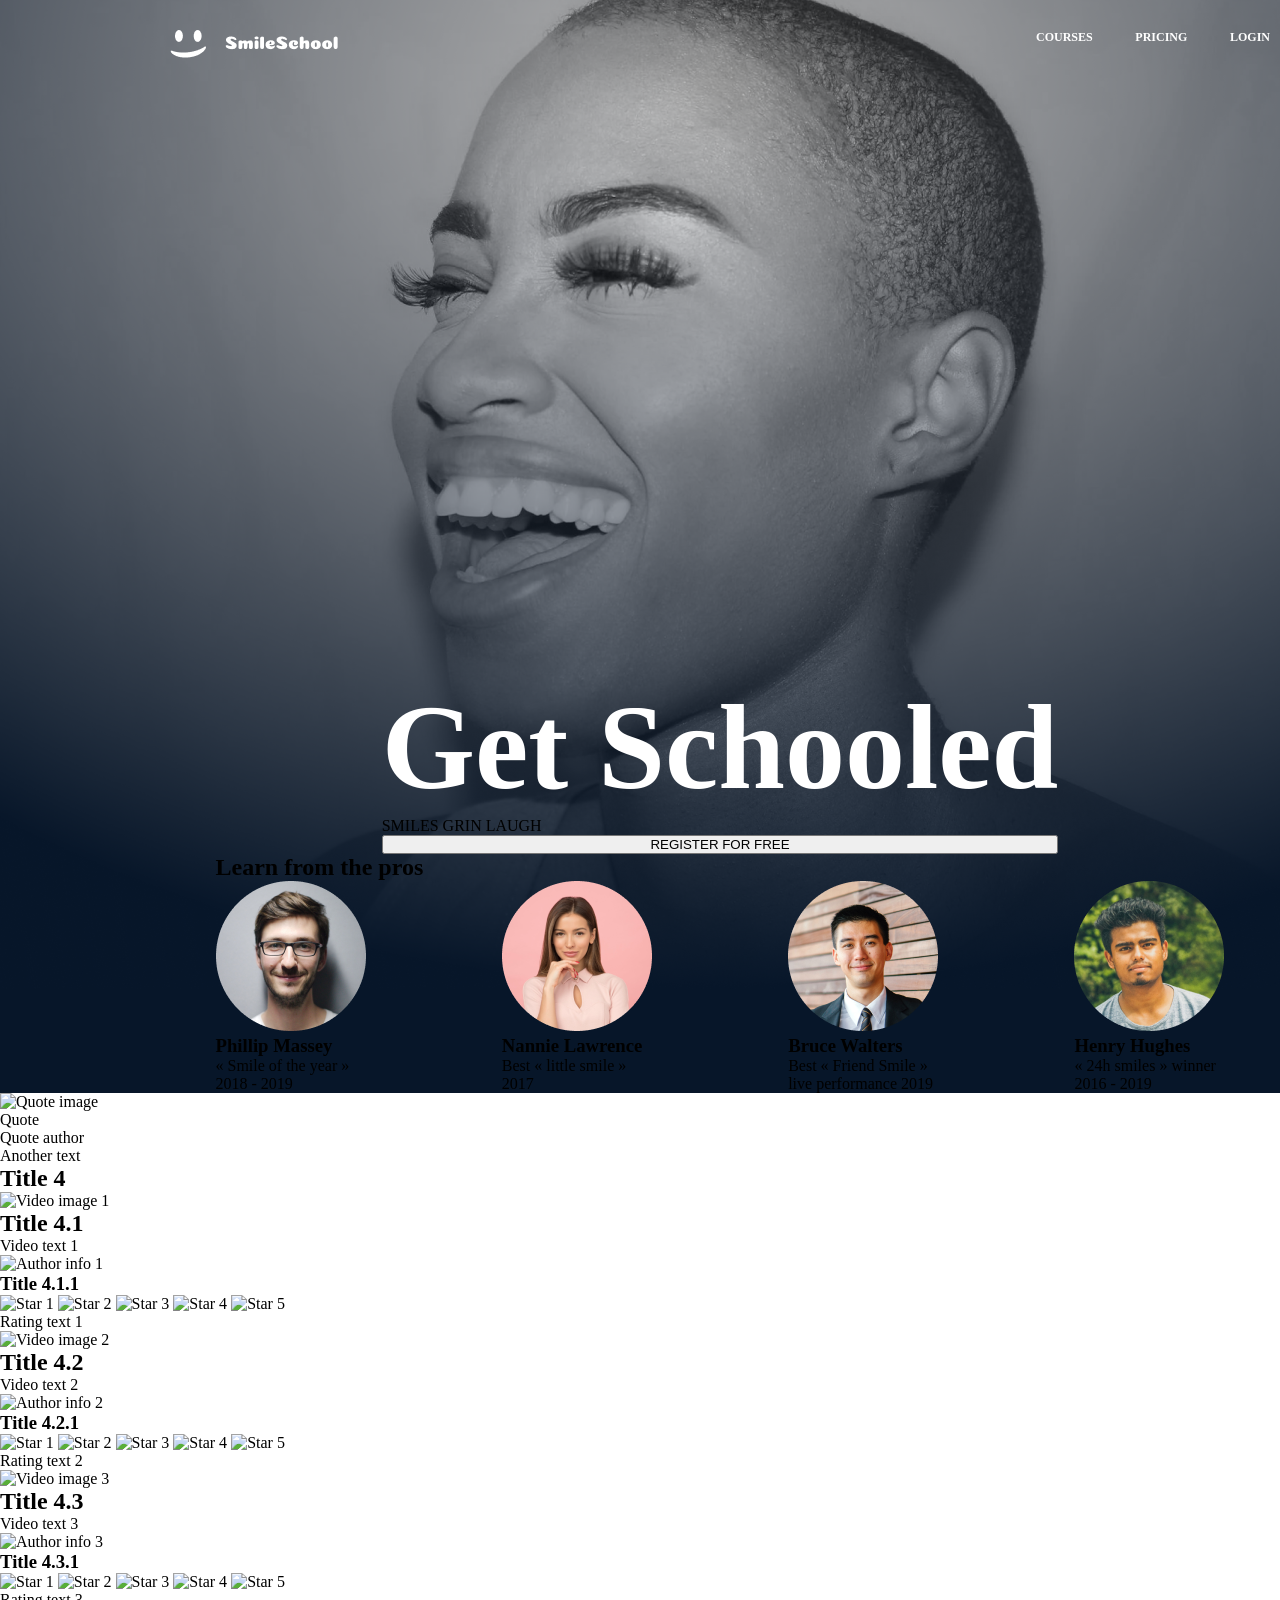
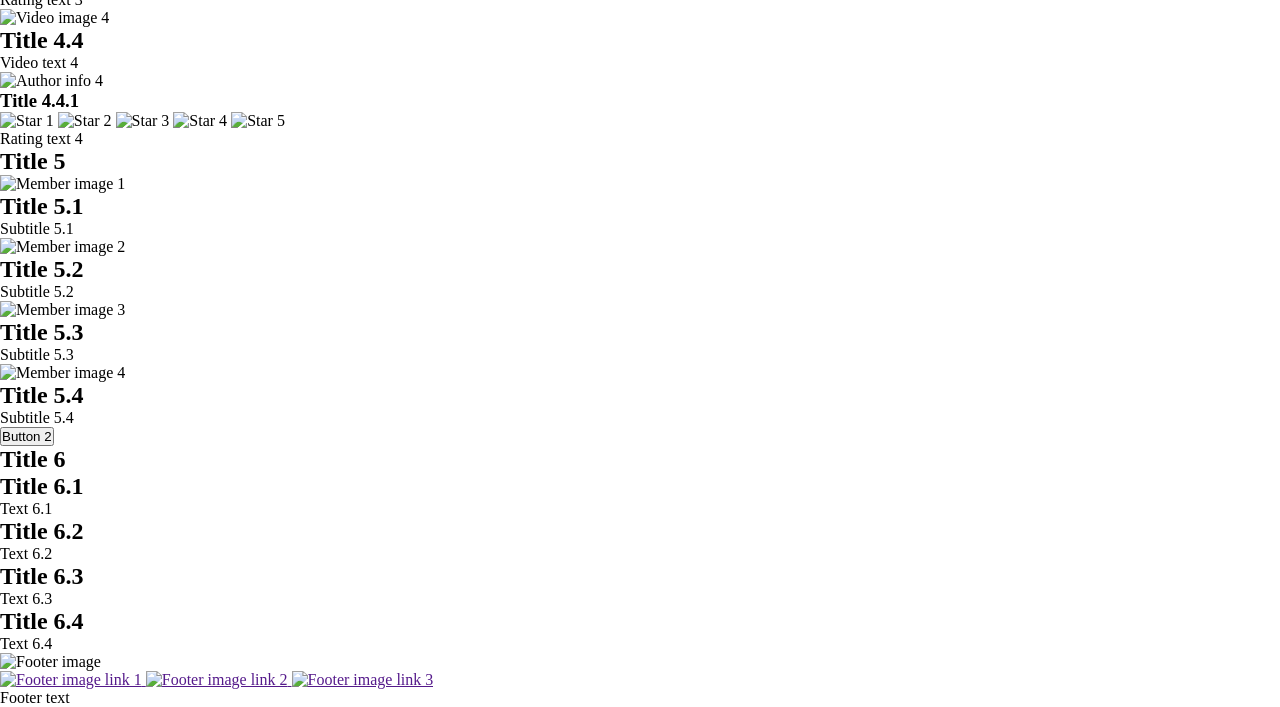
==== FullStack/holbertonschool-web-development/css_advanced/index.html @ ffab680c "Adding CSS project part 1" ====
<!DOCTYPE html>
<html>
  <head>
    <meta charset="UTF-8" />
    <meta name="viewport" content="width=device-width, initial-scale=1.0" />
    <link rel="stylesheet" href="styles.css" />
    <title>Homepage</title>
  </head>
  <body>
    <header>
      <div id="head">
        <a href="">
          <img src="img/logo.png" alt="Logo" />
        </a>
        <div id="menu">
          <a href="">COURSES</a>
          <a href="">PRICING</a>
          <a href="">LOGIN</a>
        </div>
      </div>
    </header>
    <main>
      <section id="main_part">
        <div id="main_part_top">
          <h1>Get Schooled</h1>
          <p>SMILES GRIN LAUGH</p>
          <button>REGISTER FOR FREE</button>
        </div>
        <div id="main_part_bottom">
          <h2>Learn from the pros</h2>
          <div id="pros">
            <div>
              <img src="img/avatar-1.png" alt="Massey" />
              <h3>Phillip Massey</h3>
              <p>« Smile of the year » <br />2018 - 2019</p>
            </div>
            <div>
              <img src="img/avatar-2.png" alt="Lawrence" />
              <h3>Nannie Lawrence</h3>
              <p>Best « little smile » <br />2017</p>
            </div>
            <div>
              <img src="img/avatar-3.png" alt="Image 3" />
              <h3>Bruce Walters</h3>
              <p>Best « Friend Smile » <br />live performance 2019</p>
            </div>
            <div>
              <img src="img/avatar-4.png" alt="Image 4" />
              <h3>Henry Hughes</h3>
              <p>« 24h smiles » winner <br />2016 - 2019</p>
            </div>
          </div>
        </div>
      </section>
      <section>
        <div>
          <img src="" alt="Quote image" />
          <div>
            <blockquote>Quote</blockquote>
            <p>Quote author</p>
            <p>Another text</p>
          </div>
        </div>
      </section>
      <section>
        <h1>Title 4</h1>
        <div>
          <div>
            <img src="" alt="Video image 1" />
            <h2>Title 4.1</h2>
            <p>Video text 1</p>
            <div>
              <img src="" alt="Author info 1" />
              <h3>Title 4.1.1</h3>
            </div>
            <div>
              <div>
                <img src="" alt="Star 1" />
                <img src="" alt="Star 2" />
                <img src="" alt="Star 3" />
                <img src="" alt="Star 4" />
                <img src="" alt="Star 5" />
              </div>
              <p>Rating text 1</p>
            </div>
          </div>
          <div>
            <img src="" alt="Video image 2" />
            <h2>Title 4.2</h2>
            <p>Video text 2</p>
            <div>
              <img src="" alt="Author info 2" />
              <h3>Title 4.2.1</h3>
            </div>
            <div>
              <div>
                <img src="" alt="Star 1" />
                <img src="" alt="Star 2" />
                <img src="" alt="Star 3" />
                <img src="" alt="Star 4" />
                <img src="" alt="Star 5" />
              </div>
              <p>Rating text 2</p>
            </div>
          </div>
          <div>
            <img src="" alt="Video image 3" />
            <h2>Title 4.3</h2>
            <p>Video text 3</p>
            <div>
              <img src="" alt="Author info 3" />
              <h3>Title 4.3.1</h3>
            </div>
            <div>
              <div>
                <img src="" alt="Star 1" />
                <img src="" alt="Star 2" />
                <img src="" alt="Star 3" />
                <img src="" alt="Star 4" />
                <img src="" alt="Star 5" />
              </div>
              <p>Rating text 3</p>
            </div>
          </div>
          <div>
            <img src="" alt="Video image 4" />
            <h2>Title 4.4</h2>
            <p>Video text 4</p>
            <div>
              <img src="" alt="Author info 4" />
              <h3>Title 4.4.1</h3>
            </div>
            <div>
              <div>
                <img src="" alt="Star 1" />
                <img src="" alt="Star 2" />
                <img src="" alt="Star 3" />
                <img src="" alt="Star 4" />
                <img src="" alt="Star 5" />
              </div>
              <p>Rating text 4</p>
            </div>
          </div>
        </div>
      </section>
      <section>
        <h1>Title 5</h1>
        <div>
          <div>
            <img src="" alt="Member image 1" />
            <h2>Title 5.1</h2>
            <p>Subtitle 5.1</p>
          </div>
          <div>
            <img src="" alt="Member image 2" />
            <h2>Title 5.2</h2>
            <p>Subtitle 5.2</p>
          </div>
          <div>
            <img src="" alt="Member image 3" />
            <h2>Title 5.3</h2>
            <p>Subtitle 5.3</p>
          </div>
          <div>
            <img src="" alt="Member image 4" />
            <h2>Title 5.4</h2>
            <p>Subtitle 5.4</p>
          </div>
        </div>
        <button>Button 2</button>
      </section>
      <section>
        <h1>Title 6</h1>
        <div>
          <div>
            <div>
              <h2>Title 6.1</h2>
              <p>Text 6.1</p>
            </div>
            <div>
              <h2>Title 6.2</h2>
              <p>Text 6.2</p>
            </div>
          </div>
          <div>
            <div>
              <h2>Title 6.3</h2>
              <p>Text 6.3</p>
            </div>
            <div>
              <h2>Title 6.4</h2>
              <p>Text 6.4</p>
            </div>
          </div>
        </div>
      </section>
    </main>
    <footer>
      <div>
        <div>
          <img src="" alt="Footer image" />
          <div>
            <a href="">
              <img src="" alt="Footer image link 1" />
            </a>
            <a href="">
              <img src="" alt="Footer image link 2" />
            </a>
            <a href="">
              <img src="" alt="Footer image link 3" />
            </a>
          </div>
        </div>
        <p>Footer text</p>
      </div>
    </footer>
  </body>
</html>
---- FullStack/holbertonschool-web-development/css_advanced/styles.css ----
/* General reset for consistency */
*,
::before,
::after {
  padding: 0;
  margin: 0;
  box-sizing: border-box;
}

:root {
  /* colors */
  --white: #ffffff;
  --purple: #c271ff;
  --black: #071629;
  --black-gradient: linear-gradient(90deg, #071629 50%, transparent 50%);
  --grey: #d8d8d8;
  --black: #000000;
}

body {
  width: 1440px;
  background-color: var(--white);
}

header {
  display: flex;
  justify-content: center;
}

#head {
  padding-top: 30px;
  width: 1100px;
  height: 30px;
  position: absolute;
  display: flex;
  flex-direction: row;
  justify-content: space-between;
}

#menu {
  display: flex;
  width: 234px;
  justify-content: space-between;
}

#menu > a {
  font-family: 'Source Sans Pro';
  font-size: 12px;
  font-weight: bold;
  color: #ffffff;
  text-decoration: none;
}

#main_part {
  height: 1093px;
  background-image: url('img/background.png');
  display: flex;
  flex-direction: column;
  justify-content: flex-end;
  align-items: center;
}

#main_part_top {
  display: flex;
  flex-direction: column;
}

#main_part_top > h1 {
  font-family: 'Source Sans Pro';
  font-size: 120px;
  font-weight: bold;
  color: #ffffff;
}

#main_part_bottom {
  display: flex;
  flex-direction: column;
}

#pros {
  width: 1009px;
  display: flex;
  flex-direction: row;
  justify-content: space-between;
}
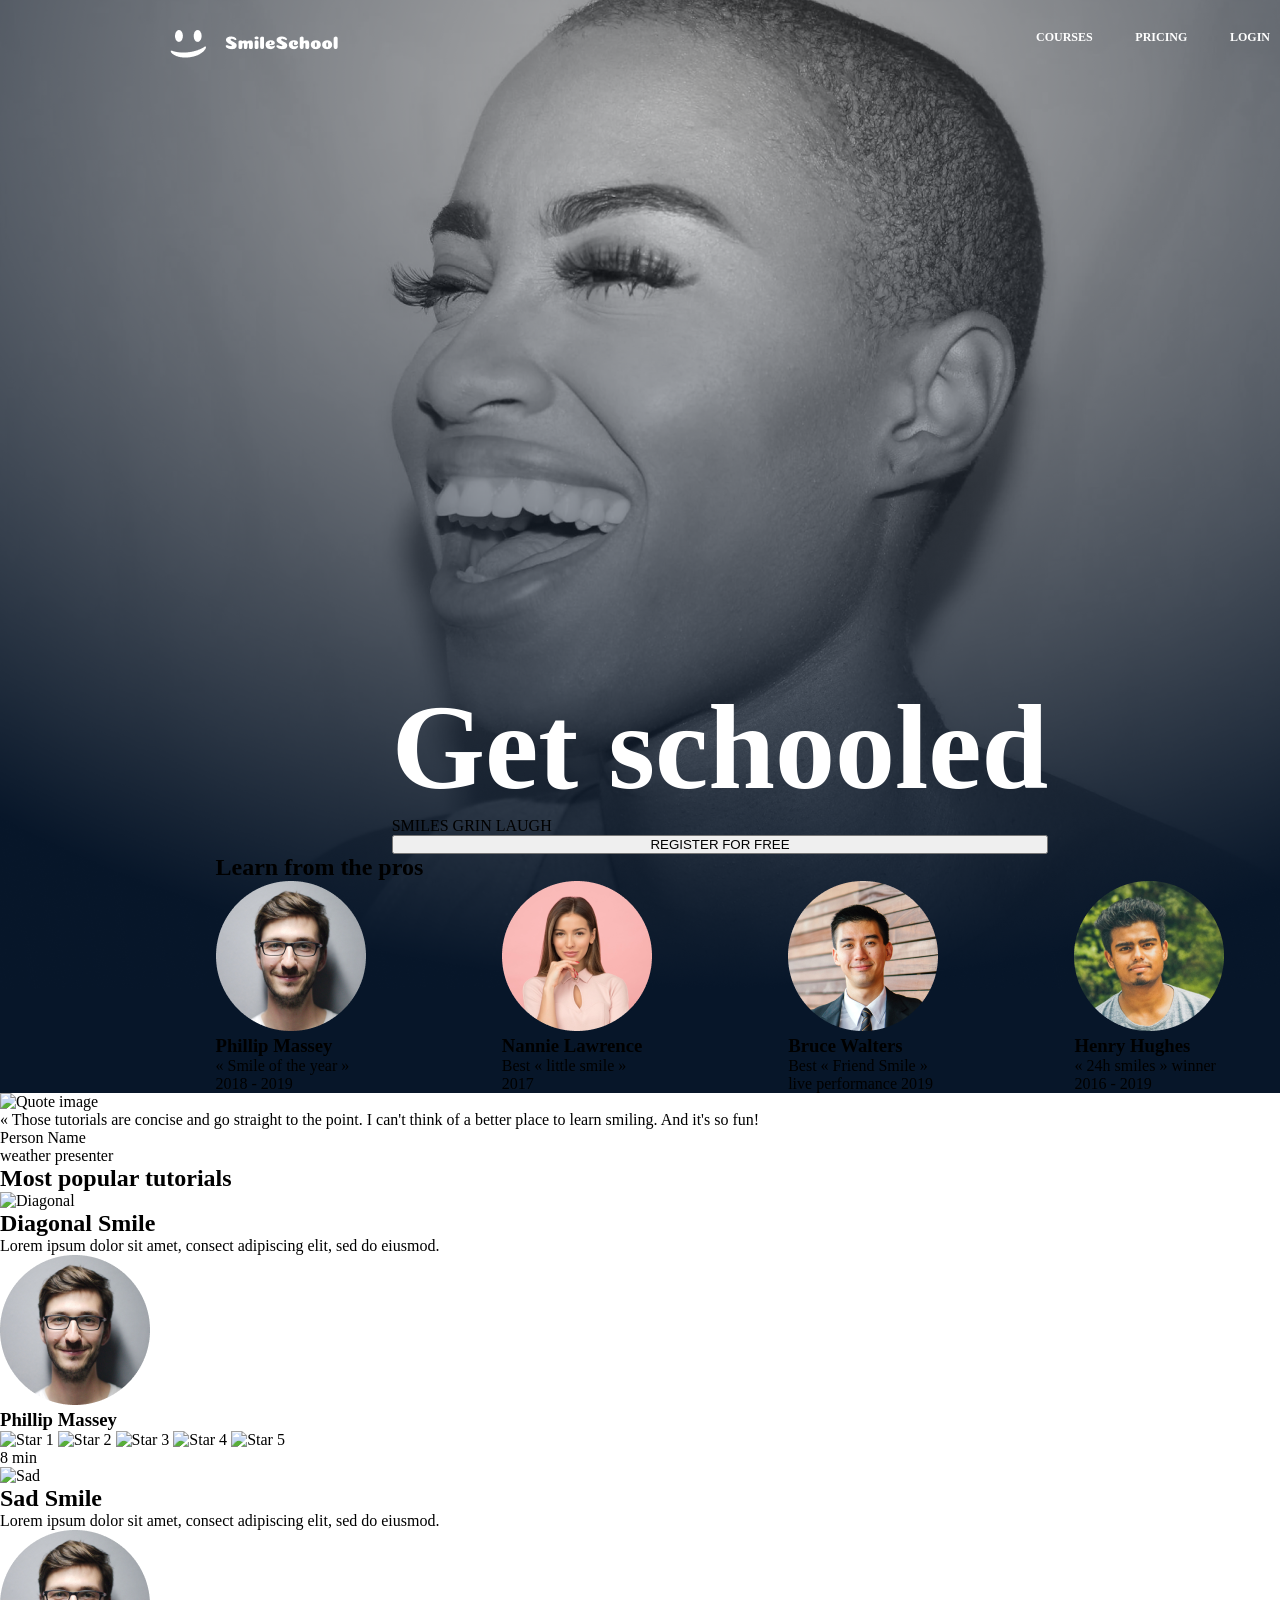
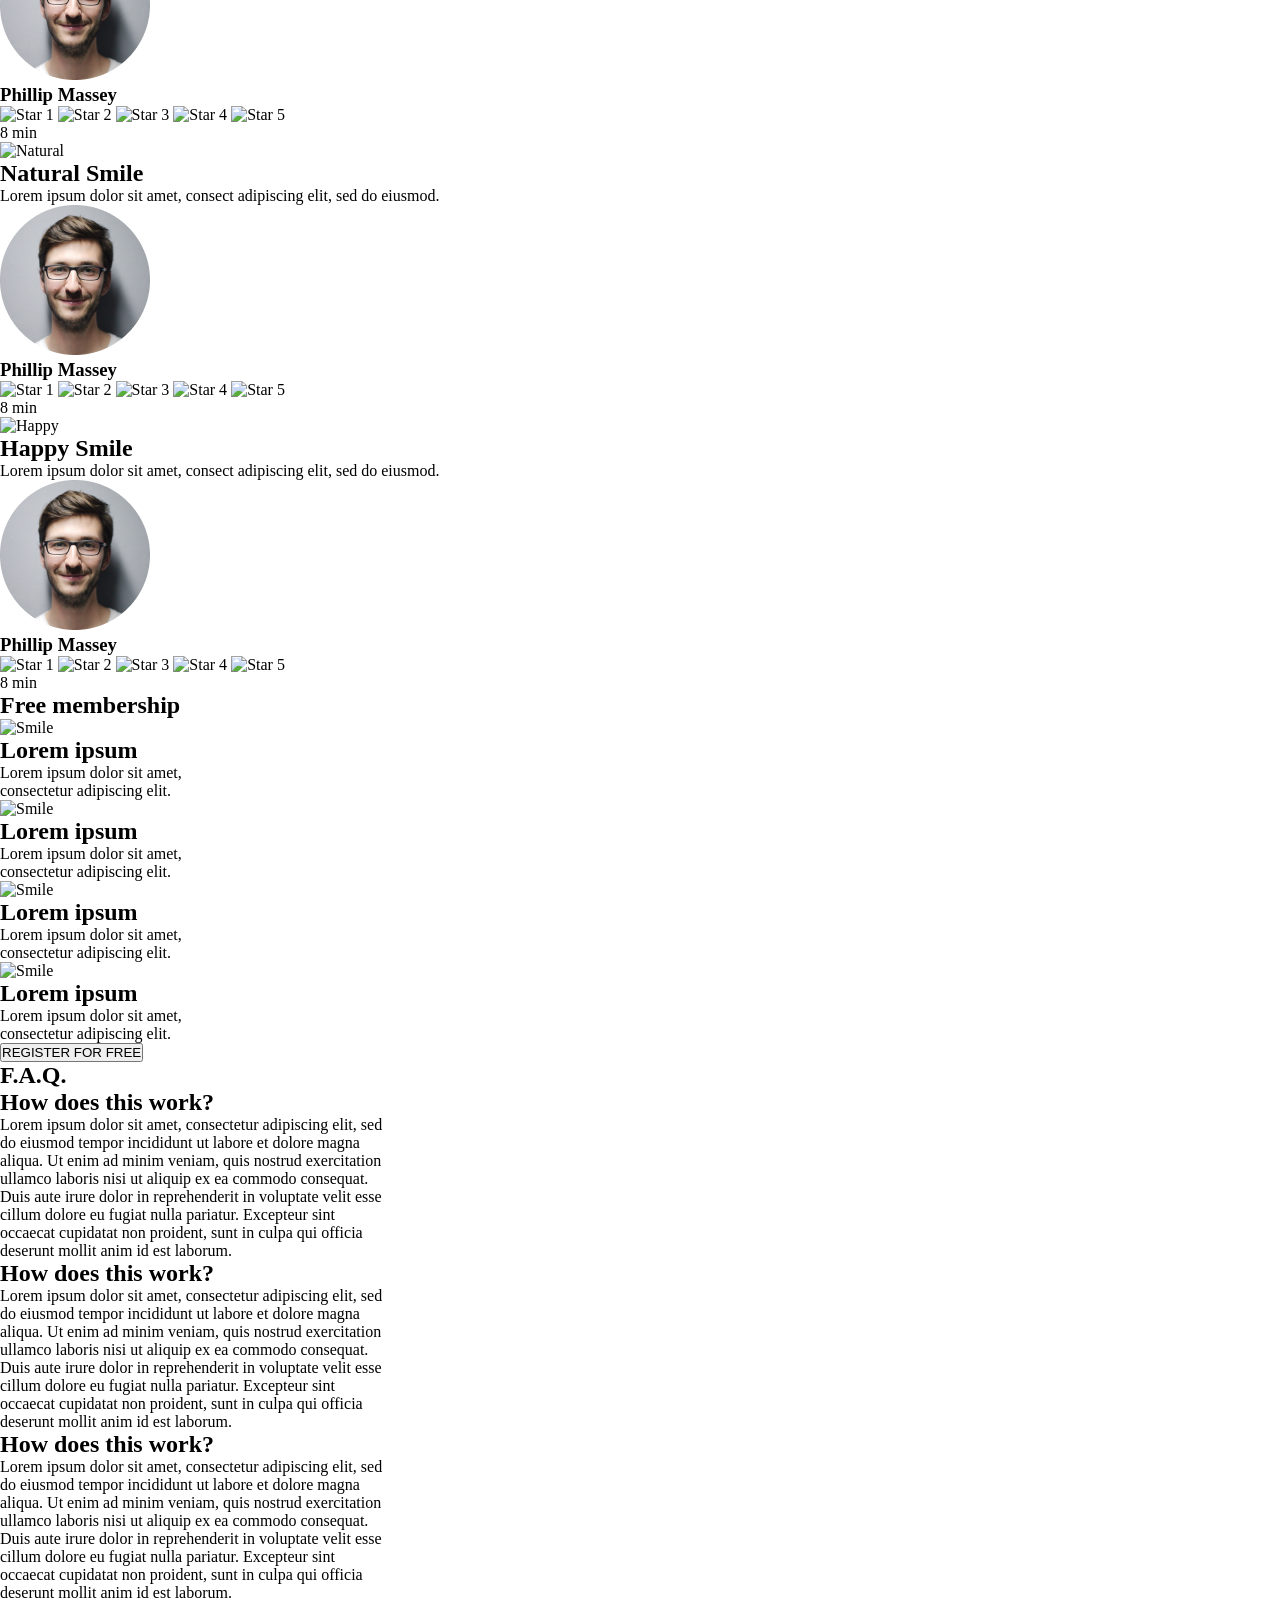
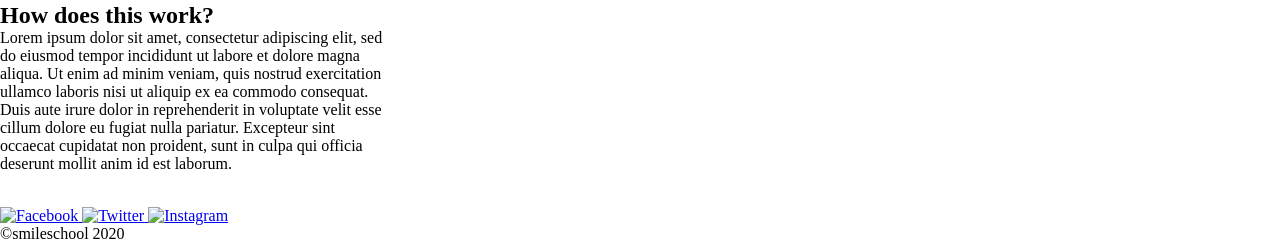
==== commit e3fa038d: "Fixed icon" ====
--- a/FullStack/holbertonschool-web-development/css_advanced/index.html
+++ b/FullStack/holbertonschool-web-development/css_advanced/index.html
@@ -1,218 +1,260 @@
 <!DOCTYPE html>
-<html>
-  <head>
-    <meta charset="UTF-8" />
-    <meta name="viewport" content="width=device-width, initial-scale=1.0" />
-    <link rel="stylesheet" href="styles.css" />
-    <title>Homepage</title>
-  </head>
-  <body>
-    <header>
-      <div id="head">
-        <a href="">
-          <img src="img/logo.png" alt="Logo" />
-        </a>
-        <div id="menu">
-          <a href="">COURSES</a>
-          <a href="">PRICING</a>
-          <a href="">LOGIN</a>
-        </div>
-      </div>
-    </header>
-    <main>
-      <section id="main_part">
-        <div id="main_part_top">
-          <h1>Get Schooled</h1>
-          <p>SMILES GRIN LAUGH</p>
-          <button>REGISTER FOR FREE</button>
-        </div>
-        <div id="main_part_bottom">
-          <h2>Learn from the pros</h2>
-          <div id="pros">
-            <div>
-              <img src="img/avatar-1.png" alt="Massey" />
-              <h3>Phillip Massey</h3>
-              <p>« Smile of the year » <br />2018 - 2019</p>
-            </div>
-            <div>
-              <img src="img/avatar-2.png" alt="Lawrence" />
-              <h3>Nannie Lawrence</h3>
-              <p>Best « little smile » <br />2017</p>
-            </div>
-            <div>
-              <img src="img/avatar-3.png" alt="Image 3" />
-              <h3>Bruce Walters</h3>
-              <p>Best « Friend Smile » <br />live performance 2019</p>
-            </div>
-            <div>
-              <img src="img/avatar-4.png" alt="Image 4" />
-              <h3>Henry Hughes</h3>
-              <p>« 24h smiles » winner <br />2016 - 2019</p>
-            </div>
-          </div>
-        </div>
-      </section>
-      <section>
-        <div>
-          <img src="" alt="Quote image" />
-          <div>
-            <blockquote>Quote</blockquote>
-            <p>Quote author</p>
-            <p>Another text</p>
-          </div>
-        </div>
-      </section>
-      <section>
-        <h1>Title 4</h1>
-        <div>
-          <div>
-            <img src="" alt="Video image 1" />
-            <h2>Title 4.1</h2>
-            <p>Video text 1</p>
-            <div>
-              <img src="" alt="Author info 1" />
-              <h3>Title 4.1.1</h3>
-            </div>
-            <div>
-              <div>
-                <img src="" alt="Star 1" />
-                <img src="" alt="Star 2" />
-                <img src="" alt="Star 3" />
-                <img src="" alt="Star 4" />
-                <img src="" alt="Star 5" />
-              </div>
-              <p>Rating text 1</p>
-            </div>
-          </div>
-          <div>
-            <img src="" alt="Video image 2" />
-            <h2>Title 4.2</h2>
-            <p>Video text 2</p>
-            <div>
-              <img src="" alt="Author info 2" />
-              <h3>Title 4.2.1</h3>
-            </div>
-            <div>
-              <div>
-                <img src="" alt="Star 1" />
-                <img src="" alt="Star 2" />
-                <img src="" alt="Star 3" />
-                <img src="" alt="Star 4" />
-                <img src="" alt="Star 5" />
-              </div>
-              <p>Rating text 2</p>
-            </div>
-          </div>
-          <div>
-            <img src="" alt="Video image 3" />
-            <h2>Title 4.3</h2>
-            <p>Video text 3</p>
-            <div>
-              <img src="" alt="Author info 3" />
-              <h3>Title 4.3.1</h3>
-            </div>
-            <div>
-              <div>
-                <img src="" alt="Star 1" />
-                <img src="" alt="Star 2" />
-                <img src="" alt="Star 3" />
-                <img src="" alt="Star 4" />
-                <img src="" alt="Star 5" />
-              </div>
-              <p>Rating text 3</p>
-            </div>
-          </div>
-          <div>
-            <img src="" alt="Video image 4" />
-            <h2>Title 4.4</h2>
-            <p>Video text 4</p>
-            <div>
-              <img src="" alt="Author info 4" />
-              <h3>Title 4.4.1</h3>
-            </div>
-            <div>
-              <div>
-                <img src="" alt="Star 1" />
-                <img src="" alt="Star 2" />
-                <img src="" alt="Star 3" />
-                <img src="" alt="Star 4" />
-                <img src="" alt="Star 5" />
-              </div>
-              <p>Rating text 4</p>
-            </div>
-          </div>
-        </div>
-      </section>
-      <section>
-        <h1>Title 5</h1>
-        <div>
-          <div>
-            <img src="" alt="Member image 1" />
-            <h2>Title 5.1</h2>
-            <p>Subtitle 5.1</p>
-          </div>
-          <div>
-            <img src="" alt="Member image 2" />
-            <h2>Title 5.2</h2>
-            <p>Subtitle 5.2</p>
-          </div>
-          <div>
-            <img src="" alt="Member image 3" />
-            <h2>Title 5.3</h2>
-            <p>Subtitle 5.3</p>
-          </div>
-          <div>
-            <img src="" alt="Member image 4" />
-            <h2>Title 5.4</h2>
-            <p>Subtitle 5.4</p>
-          </div>
-        </div>
-        <button>Button 2</button>
-      </section>
-      <section>
-        <h1>Title 6</h1>
-        <div>
-          <div>
-            <div>
-              <h2>Title 6.1</h2>
-              <p>Text 6.1</p>
-            </div>
-            <div>
-              <h2>Title 6.2</h2>
-              <p>Text 6.2</p>
-            </div>
-          </div>
-          <div>
-            <div>
-              <h2>Title 6.3</h2>
-              <p>Text 6.3</p>
-            </div>
-            <div>
-              <h2>Title 6.4</h2>
-              <p>Text 6.4</p>
-            </div>
-          </div>
-        </div>
-      </section>
-    </main>
-    <footer>
-      <div>
-        <div>
-          <img src="" alt="Footer image" />
-          <div>
-            <a href="">
-              <img src="" alt="Footer image link 1" />
-            </a>
-            <a href="">
-              <img src="" alt="Footer image link 2" />
-            </a>
-            <a href="">
-              <img src="" alt="Footer image link 3" />
-            </a>
-          </div>
-        </div>
-        <p>Footer text</p>
-      </div>
-    </footer>
-  </body>
-</html>
+<html lang="zxx">
+
+<head>
+  <meta charset="UTF-8">
+  <meta name="viewport" content="width=device-width, initial-scale=1.0">
+  <link rel="stylesheet" href="styles.css">
+  <link rel="stylesheet" href="https://use.typekit.net/lbt4cct.css">
+  <link rel="shortcut icon" href="img/favicon.ico">
+  <title>School Page</title>
+</head>
+
+<body>
+  <header>
+    <div id="head">
+      <a href="#">
+        <img src="img/logo.png" alt="Logo">
+      </a>
+      <div id="menu">
+        <a href="#">COURSES</a>
+        <a href="#">PRICING</a>
+        <a href="#">LOGIN</a>
+      </div>
+    </div>
+  </header>
+  <main>
+    <section id="main_part">
+      <div id="main_part_top">
+        <h1>Get schooled</h1>
+        <p class="bold_sixteen"><span>SMILES</span> <span>GRIN</span> <span>LAUGH</span></p>
+        <button type="button" class="purple_buttons">REGISTER FOR FREE</button>
+      </div>
+      <div id="main_part_bottom">
+        <h2 class="running_title"><span class="purple_word">Learn</span> from the pros</h2>
+        <div id="pros">
+          <div>
+            <img src="img/avatar-1.png" alt="Massey">
+            <h3>Phillip Massey</h3>
+            <p>« Smile of the year » <br>2018 - 2019</p>
+          </div>
+          <div>
+            <img src="img/avatar-2.png" alt="Lawrence">
+            <h3>Nannie Lawrence</h3>
+            <p>Best « little smile » <br>2017</p>
+          </div>
+          <div>
+            <img src="img/avatar-3.png" alt="Walters">
+            <h3>Bruce Walters</h3>
+            <p>Best « Friend Smile » <br>live performance 2019</p>
+          </div>
+          <div>
+            <img src="img/avatar-4.png" alt="Hughes">
+            <h3>Henry Hughes</h3>
+            <p>« 24h smiles » winner <br>2016 - 2019</p>
+          </div>
+        </div>
+      </div>
+    </section>
+    <section id="part_1_testimonials">
+      <div id="part_1_div">
+        <img src="img/avatar-5.png" alt="Quote image">
+        <div id="part_1_text">
+          <blockquote>« Those tutorials are concise and go straight to the point. I can't think of a better place to
+            learn smiling. And it's so fun!</blockquote>
+          <p id="name">Person Name</p>
+          <p id="work">weather presenter</p>
+        </div>
+      </div>
+    </section>
+    <section id="part_2_tutorials">
+      <h1 class="running_title" id="tutos_title">Most <span class="purple_word">popular</span> tutorials</h1>
+      <div id="tutos_container">
+        <div class="tuto_container">
+          <img src="img/preview-1.png" alt="Diagonal">
+          <h2 class="bold_sixteen">Diagonal Smile</h2>
+          <p class="regular_fourteen semi_transparent">Lorem ipsum dolor sit amet, consect adipiscing elit, sed do
+            eiusmod.</p>
+          <div class="rating_author">
+            <img src="img/avatar-1.png" alt="Massey">
+            <h3 class="purple_fourteen">Phillip Massey</h3>
+          </div>
+          <div class="stars_and_time">
+            <div>
+              <img src="img/Star-full.png" alt="Star 1">
+              <img src="img/Star-full.png" alt="Star 2">
+              <img src="img/Star-full.png" alt="Star 3">
+              <img src="img/Star-full.png" alt="Star 4">
+              <img src="img/Star-empty.png" alt="Star 5">
+            </div>
+            <p class="purple_fourteen">8 min</p>
+          </div>
+        </div>
+        <div class="tuto_container">
+          <img src="img/preview-2.png" alt="Sad">
+          <h2 class="bold_sixteen">Sad Smile</h2>
+          <p class="regular_fourteen semi_transparent">Lorem ipsum dolor sit amet, consect adipiscing elit, sed do
+            eiusmod.</p>
+          <div class="rating_author">
+            <img src="img/avatar-1.png" alt="Massey">
+            <h3 class="purple_fourteen">Phillip Massey</h3>
+          </div>
+          <div class="stars_and_time">
+            <div>
+              <img src="img/Star-full.png" alt="Star 1">
+              <img src="img/Star-full.png" alt="Star 2">
+              <img src="img/Star-full.png" alt="Star 3">
+              <img src="img/Star-full.png" alt="Star 4">
+              <img src="img/Star-empty.png" alt="Star 5">
+            </div>
+            <p class="purple_fourteen">8 min</p>
+          </div>
+        </div>
+        <div class="tuto_container">
+          <img src="img/preview-3.png" alt="Natural">
+          <h2 class="bold_sixteen">Natural Smile</h2>
+          <p class="regular_fourteen semi_transparent">Lorem ipsum dolor sit amet, consect adipiscing elit, sed do
+            eiusmod.</p>
+          <div class="rating_author">
+            <img src="img/avatar-1.png" alt="Massey">
+            <h3 class="purple_fourteen">Phillip Massey</h3>
+          </div>
+          <div class="stars_and_time">
+            <div>
+              <img src="img/Star-full.png" alt="Star 1">
+              <img src="img/Star-full.png" alt="Star 2">
+              <img src="img/Star-full.png" alt="Star 3">
+              <img src="img/Star-full.png" alt="Star 4">
+              <img src="img/Star-empty.png" alt="Star 5">
+            </div>
+            <p class="purple_fourteen">8 min</p>
+          </div>
+        </div>
+        <div class="tuto_container">
+          <img src="img/preview-4.png" alt="Happy">
+          <h2 class="bold_sixteen">Happy Smile</h2>
+          <p class="regular_fourteen semi_transparent">Lorem ipsum dolor sit amet, consect adipiscing elit, sed do
+            eiusmod.</p>
+          <div class="rating_author">
+            <img src="img/avatar-1.png" alt="Massey">
+            <h3 class="purple_fourteen">Phillip Massey</h3>
+          </div>
+          <div class="stars_and_time">
+            <div>
+              <img src="img/Star-full.png" alt="Star 1">
+              <img src="img/Star-full.png" alt="Star 2">
+              <img src="img/Star-full.png" alt="Star 3">
+              <img src="img/Star-full.png" alt="Star 4">
+              <img src="img/Star-empty.png" alt="Star 5">
+            </div>
+            <p class="purple_fourteen">8 min</p>
+          </div>
+        </div>
+      </div>
+    </section>
+    <section id="part_3_free_membership">
+      <h1 class="running_title" id="free_title"><span class="purple_word">Free</span> membership</h1>
+      <div id="free_texts">
+        <div class="free_text">
+          <img src="img/smile.png" alt="Smile">
+          <h2 class="semibold_eighteen">Lorem ipsum</h2>
+          <p class="regular_fourteen">Lorem ipsum dolor sit amet,<br>consectetur adipiscing elit.</p>
+        </div>
+        <div class="free_text">
+          <img src="img/smile.png" alt="Smile">
+          <h2 class="semibold_eighteen">Lorem ipsum</h2>
+          <p class="regular_fourteen">Lorem ipsum dolor sit amet,<br>consectetur adipiscing elit.</p>
+        </div>
+        <div class="free_text">
+          <img src="img/smile.png" alt="Smile">
+          <h2 class="semibold_eighteen">Lorem ipsum</h2>
+          <p class="regular_fourteen">Lorem ipsum dolor sit amet,<br>consectetur adipiscing elit.</p>
+        </div>
+        <div class="free_text">
+          <img src="img/smile.png" alt="Smile">
+          <h2 class="semibold_eighteen">Lorem ipsum</h2>
+          <p class="regular_fourteen">Lorem ipsum dolor sit amet,<br>consectetur adipiscing elit.</p>
+        </div>
+      </div>
+      <button type="button" class="purple_buttons">REGISTER FOR FREE</button>
+    </section>
+    <section id="part_4_faq">
+      <h1 id="faq_title">F.A.Q.</h1>
+      <div id="faq_container">
+        <div class="faq_row">
+          <div class="faq_text">
+            <h2 class="bold_sixteen">How does this work?</h2>
+            <p class="regular_fourteen semi_transparent">Lorem ipsum dolor sit amet, consectetur adipiscing elit,
+              sed<br>do eiusmod tempor incididunt ut labore et
+              dolore magna<br>aliqua. Ut enim ad minim veniam, quis nostrud exercitation<br>ullamco laboris nisi ut
+              aliquip ex
+              ea commodo consequat.<br>Duis aute irure dolor in reprehenderit in voluptate velit esse<br>cillum dolore
+              eu
+              fugiat nulla pariatur. Excepteur sint<br>occaecat cupidatat non proident, sunt in culpa qui
+              officia<br>deserunt
+              mollit anim id est laborum.</p>
+          </div>
+          <div class="faq_text">
+            <h2 class="bold_sixteen">How does this work?</h2>
+            <p class="regular_fourteen semi_transparent">Lorem ipsum dolor sit amet, consectetur adipiscing elit,
+              sed<br>do eiusmod tempor incididunt ut labore et
+              dolore magna<br>aliqua. Ut enim ad minim veniam, quis nostrud exercitation<br>ullamco laboris nisi ut
+              aliquip ex
+              ea commodo consequat.<br>Duis aute irure dolor in reprehenderit in voluptate velit esse<br>cillum dolore
+              eu
+              fugiat nulla pariatur. Excepteur sint<br>occaecat cupidatat non proident, sunt in culpa qui
+              officia<br>deserunt
+              mollit anim id est laborum.</p>
+          </div>
+        </div>
+        <div class="faq_row">
+          <div class="faq_text">
+            <h2 class="bold_sixteen">How does this work?</h2>
+            <p class="regular_fourteen semi_transparent">Lorem ipsum dolor sit amet, consectetur adipiscing elit,
+              sed<br>do eiusmod tempor incididunt ut labore et
+              dolore magna<br>aliqua. Ut enim ad minim veniam, quis nostrud exercitation<br>ullamco laboris nisi ut
+              aliquip ex
+              ea commodo consequat.<br>Duis aute irure dolor in reprehenderit in voluptate velit esse<br>cillum dolore
+              eu
+              fugiat nulla pariatur. Excepteur sint<br>occaecat cupidatat non proident, sunt in culpa qui
+              officia<br>deserunt
+              mollit anim id est laborum.</p>
+          </div>
+          <div class="faq_text">
+            <h2 class="bold_sixteen">How does this work?</h2>
+            <p class="regular_fourteen semi_transparent">Lorem ipsum dolor sit amet, consectetur adipiscing elit,
+              sed<br>do eiusmod tempor incididunt ut labore et
+              dolore magna<br>aliqua. Ut enim ad minim veniam, quis nostrud exercitation<br>ullamco laboris nisi ut
+              aliquip ex
+              ea commodo consequat.<br>Duis aute irure dolor in reprehenderit in voluptate velit esse<br>cillum dolore
+              eu
+              fugiat nulla pariatur. Excepteur sint<br>occaecat cupidatat non proident, sunt in culpa qui
+              officia<br>deserunt
+              mollit anim id est laborum.</p>
+          </div>
+        </div>
+      </div>
+    </section>
+  </main>
+  <footer>
+    <div id="part_5_footer">
+      <div id="footer_images">
+        <img src="img/logo.png" alt="Logo">
+        <div id="socials">
+          <a href="#">
+            <img src="img/Facebook.png" alt="Facebook">
+          </a>
+          <a href="#">
+            <img src="img/Twitter.png" alt="Twitter">
+          </a>
+          <a href="#">
+            <img src="img/Instagram.png" alt="Instagram">
+          </a>
+        </div>
+      </div>
+      <p id="copyright">©smileschool 2020</p>
+    </div>
+  </footer>
+</body>
+
+</html>
